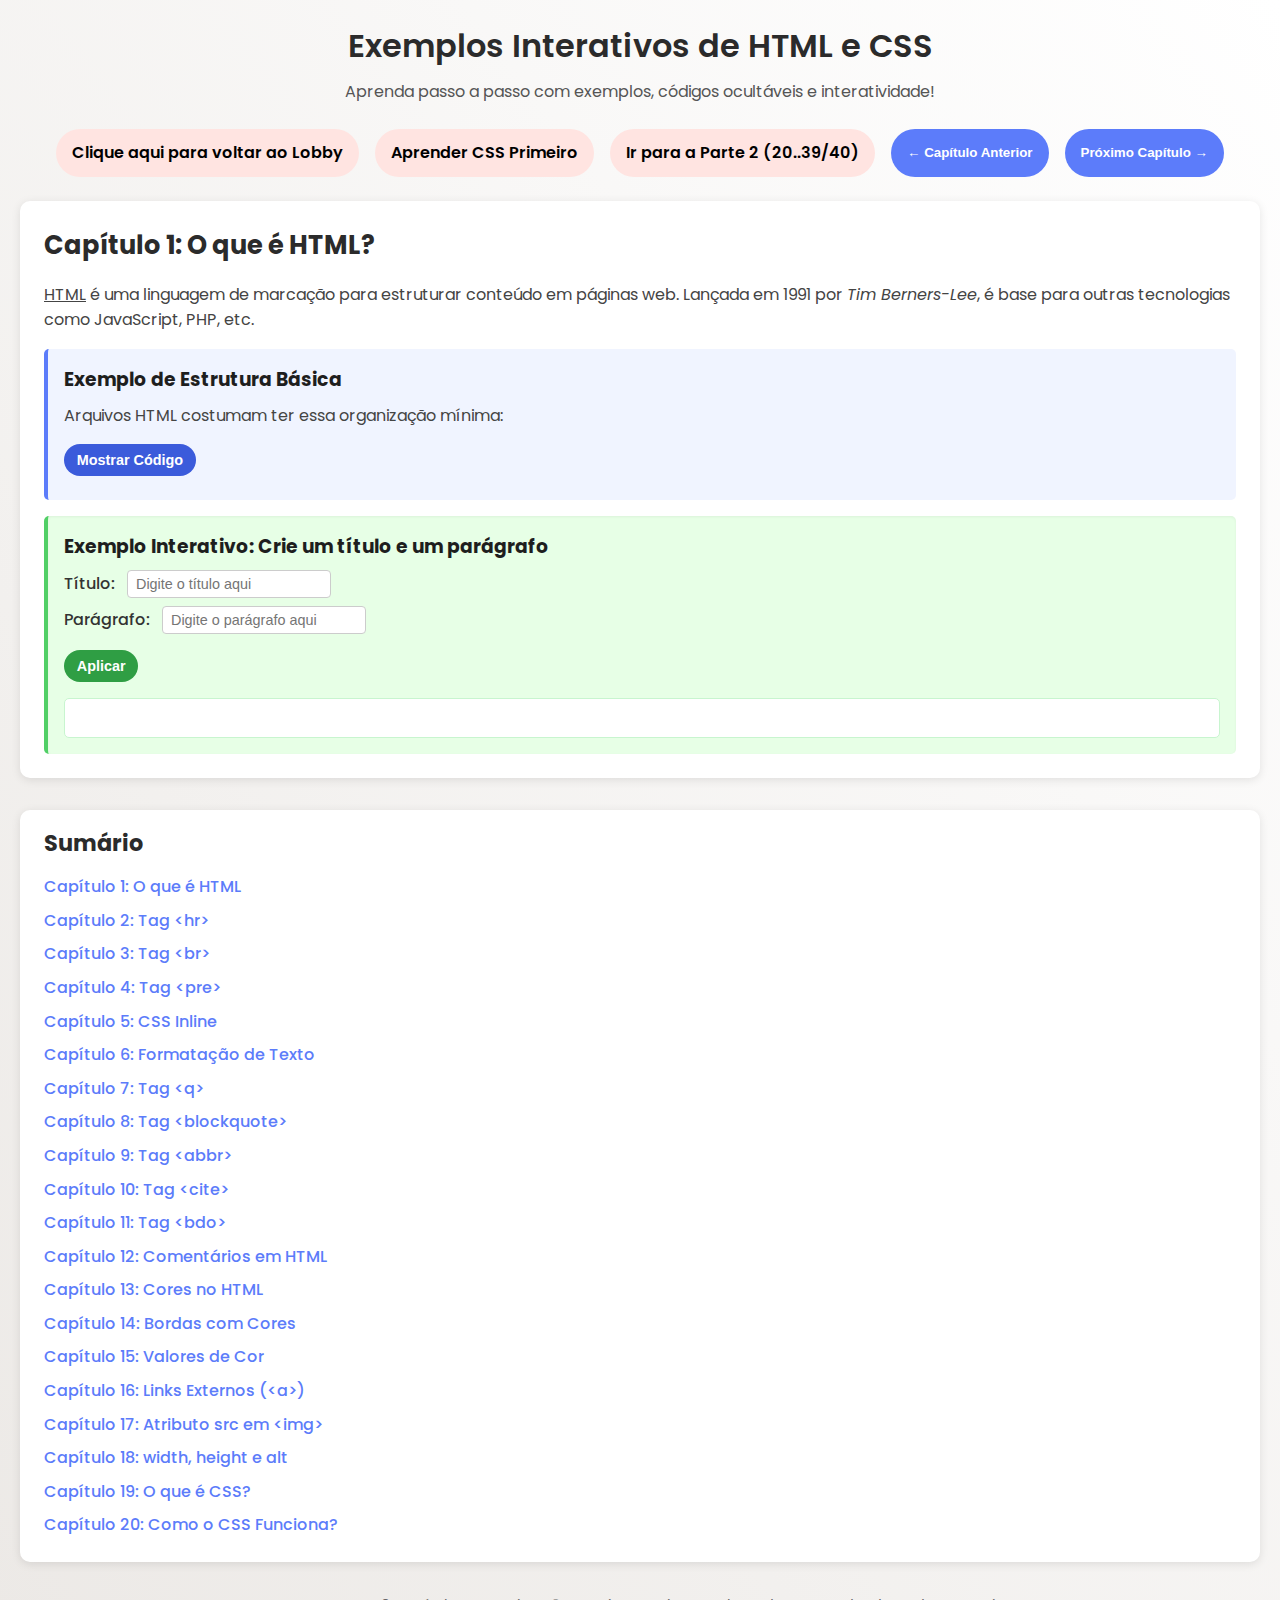
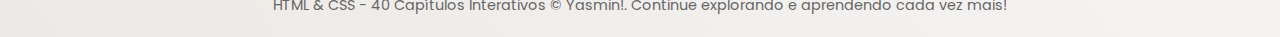
==== index.html @ fcd858e2 "como aprender html..." ====
<!DOCTYPE html>
<html lang="pt-BR">
<head>
    <meta charset="UTF-8"> 
    <meta name="viewport" content="width=device-width, initial-scale=1.0">
    <title>Exemplos Interativos de HTML e CSS - 20 Capítulos</title>
    <link rel="icon" type="image/x-icon" href="Imagens_html/Icone_html.png">

    <!-- FONTE DO GOOGLE (Ex: Poppins) -->
    <link rel="preconnect" href="https://fonts.googleapis.com">
    <link rel="preconnect" href="https://fonts.gstatic.com" crossorigin>
    <link 
        href="https://fonts.googleapis.com/css2?family=Poppins:wght@400;600&display=swap" 
        rel="stylesheet">

    <!-- ESTILOS CSS -->
    <style>
        /* RESET BÁSICO */
        * {
            margin: 0;
            padding: 0;
            box-sizing: border-box;
        }

        /* CORPO GERAL */
        body {
            font-family: 'Poppins', sans-serif;
            line-height: 1.6;
            background: linear-gradient(to top right, #ece9e6, #ffffff);
            color: #333;
            padding: 20px;
        }

        /* CABEÇALHO */
        header {
            text-align: center;
            margin-bottom: 1.5rem;
        }
        header h1 {
            font-weight: 600;
            font-size: 2rem;
            margin-bottom: 0.5rem;
            color: #2b2b2b;
        }
        header p {
            font-size: 1rem;
            color: #555;
        }

        /* SUMÁRIO (AGORA NO TOPO) */
        #sumario {
            background-color: #fff;
            padding: 1rem 1.5rem;
            border-radius: 10px;
            margin-bottom: 1.5rem;
            box-shadow: 0 2px 10px rgba(0,0,0,0.1);
        }
        #sumario h2 {
            font-size: 1.4rem;
            margin-bottom: 0.8rem;
            color: #2b2b2b;
        }
        #sumario ul {
            list-style: none;
        }
        #sumario ul li {
            margin-bottom: 0.5rem;
        }
        #sumario ul li a {
            color: #5c7cfa;
            text-decoration: none;
            font-weight: 500;
            transition: color 0.3s;
        }
        #sumario ul li a:hover {
            color: #1c5ed6;
        }

        /* NAVEGAÇÃO SUPERIOR */
        .topo-navegacao {
            display: flex;
            justify-content: center;
            gap: 1rem;
            margin-bottom: 1.5rem;
        }
        .topo-navegacao a,
        .topo-navegacao button {
            padding: 0.7rem 1rem;
            text-decoration: none;
            border: none;
            border-radius: 25px;
            background-color: #5c7cfa;
            color: #fff;
            cursor: pointer;
            font-weight: 600;
            transition: background-color 0.3s, transform 0.2s;
        }
        .topo-navegacao a:hover,
        .topo-navegacao button:hover {
            background-color: #3b5bdb;
            transform: translateY(-2px);
        }

        /* CONTAINER DOS CAPÍTULOS */
        .capitulo {
            display: none; /* Todos iniciam escondidos; só o “ativo” aparece */
            background-color: #fff;
            padding: 1.5rem;
            border-radius: 10px;
            margin-bottom: 2rem;
            box-shadow: 0 2px 10px rgba(0,0,0,0.1);
        }
        .capitulo.ativo {
            display: block;
        }
        .capitulo h2 {
            font-size: 1.6rem;
            margin-bottom: 1rem;
            color: #2b2b2b;
        }
        .capitulo p {
            margin-bottom: 1rem;
            color: #444;
        }

        /* EXEMPLO DE CÓDIGO (mostra/esconde) */
        .tag-exemplo {
            background-color: #f0f4ff;
            padding: 1rem 1rem;
            margin-top: 1rem;
            border-left: 4px solid #5c7cfa;
            border-radius: 5px;
            position: relative;
        }
        .tag-exemplo h3 {
            margin-bottom: 0.5rem;
            color: #1e1e1e;
        }
        .tag-exemplo p {
            margin-bottom: 0.5rem;
        }
        pre {
            background-color: #fff;
            padding: 0.8rem;
            overflow-x: auto;
            border: 1px solid #ddd;
            border-radius: 5px;
            font-size: 0.9rem;
        }

        /* BOTÃO DE MOSTRAR/ESCONDER CÓDIGO */
        .mostrar-codigo-btn {
            margin: 0.5rem 0;
            padding: 0.5rem 0.8rem;
            background-color: #3b5bdb;
            color: #fff;
            border: none;
            cursor: pointer;
            border-radius: 20px;
            font-size: 0.9rem;
            font-weight: 600;
            transition: background-color 0.3s, transform 0.2s;
        }
        .mostrar-codigo-btn:hover {
            background-color: #274c9e;
            transform: translateY(-1px);
        }
        .codigo-exemplo {
            display: none; /* Inicia oculto */
            margin-top: 1rem;
        }

        /* EXEMPLO INTERATIVO */
        .exemplo-interativo {
            background-color: #e7ffe6;
            padding: 1rem 1rem;
            margin-top: 1rem;
            border-left: 4px solid #51cf66;
            border-radius: 5px;
            position: relative;
            box-shadow: inset 0 1px 3px rgba(0,0,0,0.05);
        }
        .exemplo-interativo h3 {
            margin-bottom: 0.5rem;
            color: #1e1e1e;
        }
        .exemplo-interativo label {
            display: inline-block;
            margin-right: 0.5rem;
            font-weight: 500;
        }
        .exemplo-interativo input[type="text"],
        .exemplo-interativo input[type="color"],
        .exemplo-interativo input[type="number"],
        .exemplo-interativo select,
        .exemplo-interativo textarea {
            margin-right: 0.5rem;
            margin-bottom: 0.5rem;
            padding: 0.3rem 0.5rem;
            border-radius: 4px;
            border: 1px solid #ccc;
            font-size: 0.9rem;
        }
        .exemplo-interativo button {
            margin-top: 0.5rem;
            padding: 0.5rem 0.8rem;
            background-color: #2f9e44;
            color: #fff;
            border: none;
            cursor: pointer;
            border-radius: 20px;
            font-size: 0.9rem;
            font-weight: 600;
            transition: background-color 0.3s, transform 0.2s;
        }
        .exemplo-interativo button:hover {
            background-color: #1b6d2f;
            transform: translateY(-1px);
        }
        .exemplo-interativo-output {
            margin-top: 1rem;
            background-color: #fff;
            border: 1px solid #c8f5cf;
            padding: 0.5rem;
            border-radius: 5px;
            min-height: 40px;
        }

        /* AJUSTE PARA TAGS LADO A LADO */
        .tags-lado {
            display: flex;
            align-items: center;
            gap: 0.5rem;
            margin: 0.5rem 0;
        }
        .tags-lado code {
            background-color: #ddd;
            padding: 0.2rem 0.4rem;
            border-radius: 3px;
        }

        /* RODAPÉ */
        footer {
            text-align: center;
            margin-top: 2rem;
            font-size: 0.9rem;
            color: #666;
        }
        #parte1:hover{
           background-color: rgba(255, 228, 225, 0.753);
           color:  #000;
           
        }
        #parte1{
            background-color: mistyrose;
            color: #000;
        }
        #parte2:hover{
           background-color: rgba(255, 228, 225, 0.753);
           color:  #000;
           
        }
        #parte2{
            background-color: mistyrose;
            color: #000;
        }
    </style>
</head>
<body>

    <!-- CABEÇALHO -->
    <header>
        <h1>Exemplos Interativos de HTML e CSS</h1>
        <p>Aprenda passo a passo com exemplos, códigos ocultáveis e interatividade!</p>
    </header>
      <!-- NAVEGAÇÃO SUPERIOR -->
      <div class="topo-navegacao">
        <a href="../index.php" id="parte1">Clique aqui para voltar ao Lobby</a>
        <a href="CssLindo.html" id="parte2">Aprender CSS Primeiro</a>
        <a href="html/html2.html" id="parte2">Ir para a Parte 2 (20..39/40)</a>
        <button onclick="mudarCapitulo(-1)">← Capítulo Anterior</button>
        <button onclick="mudarCapitulo(1)">Próximo Capítulo →</button>
    </div>

  

    <!-- CAPÍTULOS (1 A 20) -->
    <!-- Somente o capítulo 1 inicia "ativo" -->
    
    <!-- CAPÍTULO 1 -->
    <div id="capitulo1" class="capitulo ativo">
        <h2>Capítulo 1: O que é HTML?</h2>
        <p><ins>HTML</ins> é uma linguagem de marcação para estruturar conteúdo em páginas web.  
        Lançada em 1991 por <cite>Tim Berners-Lee</cite>, é base para outras tecnologias como JavaScript, PHP, etc.</p>

        <!-- Exemplo de código -->
        <div class="tag-exemplo">
            <h3>Exemplo de Estrutura Básica</h3>
            <p>Arquivos HTML costumam ter essa organização mínima:</p>
            <button class="mostrar-codigo-btn" onclick="mostrarCodigo(this)">Mostrar Código</button>
            <div class="codigo-exemplo">
<pre>&lt;!DOCTYPE html&gt;
&lt;html&gt;
&lt;head&gt;
    &lt;title&gt;Minha página&lt;/title&gt;
&lt;/head&gt;
&lt;body&gt;
    &lt;h1&gt;Olá Mundo!&lt;/h1&gt;
    &lt;p&gt;Este é um parágrafo.&lt;/p&gt;
&lt;/body&gt;
&lt;/html&gt;
</pre>
            </div>
        </div>

        <!-- Exemplo Interativo -->
        <div class="exemplo-interativo">
            <h3>Exemplo Interativo: Crie um título e um parágrafo</h3>
            <label for="titulo1">Título:</label>
            <input type="text" id="titulo1" placeholder="Digite o título aqui">
            <br>
            <label for="paragrafo1">Parágrafo:</label>
            <input type="text" id="paragrafo1" placeholder="Digite o parágrafo aqui">
            <br>
            <button onclick="exemplo1()">Aplicar</button>
            
            <div id="output1" class="exemplo-interativo-output"></div>
        </div>
    </div>

    <!-- CAPÍTULO 2 -->
    <div id="capitulo2" class="capitulo">
        <h2>Capítulo 2: Tag <code>&lt;hr&gt;</code></h2>
        <p><code>&lt;hr&gt;</code> insere uma linha horizontal para separar conteúdos, sendo uma tag vazia (sem fechamento).</p>

        <div class="tag-exemplo">
            <h3>Exemplo de Código</h3>
            <button class="mostrar-codigo-btn" onclick="mostrarCodigo(this)">Mostrar Código</button>
            <div class="codigo-exemplo">
<pre>&lt;hr&gt;  &lt;!-- Insere uma linha horizontal --&gt;
</pre>
            </div>
        </div>

        <div class="exemplo-interativo">
            <h3>Exemplo Interativo: Personalize sua &lt;hr&gt;</h3>
            <label for="hrColor">Cor:</label>
            <input type="color" id="hrColor" value="#000000">
            <label for="hrThickness">Espessura (px):</label>
            <input type="number" id="hrThickness" value="2" min="1" max="20" style="width:60px;">
            <button onclick="exemplo2()">Aplicar</button>
            <div class="exemplo-interativo-output" id="output2">
                <hr id="hrExemplo" style="border:none; height:2px; background-color:#000;">
            </div>
        </div>
    </div>

    <!-- CAPÍTULO 3 -->
    <div id="capitulo3" class="capitulo">
        <h2>Capítulo 3: Tag <code>&lt;br&gt;</code></h2>
        <p>Quebra de linha: <code>&lt;br&gt;</code> adiciona uma nova linha no meio do texto. Também é tag vazia.</p>

        <div class="tag-exemplo">
            <h3>Exemplo de Código</h3>
            <button class="mostrar-codigo-btn" onclick="mostrarCodigo(this)">Mostrar Código</button>
            <div class="codigo-exemplo">
<pre>&lt;p&gt;Linha 1&lt;br&gt;Linha 2&lt;/p&gt;
</pre>
            </div>
        </div>

        <div class="exemplo-interativo">
            <h3>Exemplo Interativo: Adicione <code>&lt;br&gt;</code> em seu texto</h3>
            <textarea id="textoBr" rows="3" cols="30" placeholder="Digite linhas separadas por ENTER"></textarea>
            <br>
            <button onclick="exemplo3()">Mostrar Quebras</button>
            <div id="output3" class="exemplo-interativo-output"></div>
        </div>
    </div>

    <!-- CAPÍTULO 4 -->
    <div id="capitulo4" class="capitulo">
        <h2>Capítulo 4: Tag <code>&lt;pre&gt;</code></h2>
        <p><code>&lt;pre&gt;</code> preserva todos os espaços e quebras de linha do conteúdo interno.</p>

        <div class="tag-exemplo">
            <h3>Exemplo de Código</h3>
            <button class="mostrar-codigo-btn" onclick="mostrarCodigo(this)">Mostrar Código</button>
            <div class="codigo-exemplo">
<pre>&lt;pre&gt;
   Texto exato
   com quebras
   preservadas
&lt;/pre&gt;
</pre>
            </div>
        </div>

        <div class="exemplo-interativo">
            <h3>Exemplo Interativo: Digite um texto formatado</h3>
            <textarea id="textoPre" rows="3" cols="30" placeholder="Digite algo com espaços e quebras"></textarea>
            <br>
            <button onclick="exemplo4()">Mostrar em &lt;pre&gt;</button>
            <div id="output4" class="exemplo-interativo-output"></div>
        </div>
    </div>

    <!-- CAPÍTULO 5 -->
    <div id="capitulo5" class="capitulo">
        <h2>Capítulo 5: CSS Inline</h2>
        <p>CSS Inline é inserido diretamente na tag HTML através do atributo <code>style</code>.</p>

        <div class="tag-exemplo">
            <h3>Exemplo de Código</h3>
            <button class="mostrar-codigo-btn" onclick="mostrarCodigo(this)">Mostrar Código</button>
            <div class="codigo-exemplo">
<pre>&lt;p style="color:red;"&gt;Exemplo&lt;/p&gt;
</pre>
            </div>
        </div>

        <div class="exemplo-interativo">
            <h3>Exemplo Interativo: Mude a cor do texto inline</h3>
            <label for="corInline">Cor:</label>
            <input type="color" id="corInline" value="#ff0000">
            <label for="txtInline">Texto:</label>
            <input type="text" id="txtInline" placeholder="Digite algo">
            <button onclick="exemplo5()">Aplicar</button>
            <div id="output5" class="exemplo-interativo-output"></div>
        </div>
    </div>

    <!-- CAPÍTULO 6 -->
    <div id="capitulo6" class="capitulo">
        <h2>Capítulo 6: Formatação de Texto</h2>
        <p>Tags como <code>&lt;del&gt;</code>, <code>&lt;ins&gt;</code>, <code>&lt;b&gt;</code>, <code>&lt;em&gt;</code>, etc., formatam partes do texto.</p>

        <div class="tag-exemplo">
            <h3>Alguns Exemplos</h3>
            <p>Minha cor favorita é <del>azul</del> <ins>vermelho</ins>.</p>
            <button class="mostrar-codigo-btn" onclick="mostrarCodigo(this)">Mostrar Código</button>
            <div class="codigo-exemplo">
<pre>&lt;del&gt;Texto&lt;/del&gt; &lt;ins&gt;Texto&lt;/ins&gt;
</pre>
            </div>
        </div>

        <div class="exemplo-interativo">
            <h3>Exemplo Interativo: Selecione um estilo de formatação</h3>
            <label for="textoFormat">Texto:</label>
            <input type="text" id="textoFormat" placeholder="Digite algo">
            <br>
            <label for="tipoFormat">Formato:</label>
            <select id="tipoFormat">
                <option value="b">Negrito (&lt;b&gt;)</option>
                <option value="em">Ênfase (&lt;em&gt;)</option>
                <option value="i">Itálico (&lt;i&gt;)</option>
                <option value="mark">Destacado (&lt;mark&gt;)</option>
                <option value="del">Excluído (&lt;del&gt;)</option>
                <option value="ins">Inserido (&lt;ins&gt;)</option>
            </select>
            <button onclick="exemplo6()">Aplicar</button>
            <div id="output6" class="exemplo-interativo-output"></div>
        </div>
    </div>

    <!-- CAPÍTULO 7 -->
    <div id="capitulo7" class="capitulo">
        <h2>Capítulo 7: Tag <code>&lt;q&gt;</code></h2>
        <p><code>&lt;q&gt;</code> define uma citação curta, adicionando aspas automaticamente.</p>

        <div class="tag-exemplo">
            <h3>Exemplo de Código</h3>
            <button class="mostrar-codigo-btn" onclick="mostrarCodigo(this)">Mostrar Código</button>
            <div class="codigo-exemplo">
<pre>&lt;q&gt;Texto da citação&lt;/q&gt;
</pre>
            </div>
        </div>

        <div class="exemplo-interativo">
            <h3>Exemplo Interativo: Digite sua citação</h3>
            <input type="text" id="textoQ" placeholder="Sua citação curta">
            <button onclick="exemplo7()">Citar</button>
            <div id="output7" class="exemplo-interativo-output"></div>
        </div>
    </div>

    <!-- CAPÍTULO 8 -->
    <div id="capitulo8" class="capitulo">
        <h2>Capítulo 8: Tag <code>&lt;blockquote&gt;</code></h2>
        <p><code>&lt;blockquote&gt;</code> define uma citação longa em bloco, geralmente com recuo.</p>

        <div class="tag-exemplo">
            <h3>Exemplo de Código</h3>
            <button class="mostrar-codigo-btn" onclick="mostrarCodigo(this)">Mostrar Código</button>
            <div class="codigo-exemplo">
<pre>&lt;blockquote&gt;Texto longo&lt;/blockquote&gt;
</pre>
            </div>
        </div>

        <div class="exemplo-interativo">
            <h3>Exemplo Interativo: Crie sua citação longa</h3>
            <textarea id="textoBlock" rows="3" cols="30" placeholder="Digite o texto longo"></textarea>
            <button onclick="exemplo8()">Exibir</button>
            <div id="output8" class="exemplo-interativo-output"></div>
        </div>
    </div>

    <!-- CAPÍTULO 9 -->
    <div id="capitulo9" class="capitulo">
        <h2>Capítulo 9: Tag <code>&lt;abbr&gt;</code></h2>
        <p><code>&lt;abbr&gt;</code> define uma abreviação com um "tooltip" ao passar o mouse.</p>

        <div class="tag-exemplo">
            <h3>Exemplo de Código</h3>
            <button class="mostrar-codigo-btn" onclick="mostrarCodigo(this)">Mostrar Código</button>
            <div class="codigo-exemplo">
<pre>&lt;abbr title="Organização Mundial da Saúde"&gt;OMS&lt;/abbr&gt;
</pre>
            </div>
        </div>

        <div class="exemplo-interativo">
            <h3>Exemplo Interativo: Defina uma abreviação</h3>
            <label for="abbrShort">Abreviação:</label>
            <input type="text" id="abbrShort" placeholder="Ex: OMS">
            <label for="abbrTitle">Título (tooltip):</label>
            <input type="text" id="abbrTitle" placeholder="Ex: Organização Mundial da Saúde">
            <button onclick="exemplo9()">Aplicar</button>
            <div id="output9" class="exemplo-interativo-output"></div>
        </div>
    </div>

    <!-- CAPÍTULO 10 -->
    <div id="capitulo10" class="capitulo">
        <h2>Capítulo 10: Tag <code>&lt;cite&gt;</code></h2>
        <p><code>&lt;cite&gt;</code> define o título de uma obra (geralmente renderizada em itálico).</p>

        <div class="tag-exemplo">
            <h3>Exemplo de Código</h3>
            <button class="mostrar-codigo-btn" onclick="mostrarCodigo(this)">Mostrar Código</button>
            <div class="codigo-exemplo">
<pre>&lt;cite&gt;The Scream&lt;/cite&gt; by Edvard Munch
</pre>
            </div>
        </div>

        <div class="exemplo-interativo">
            <h3>Exemplo Interativo: Cite uma obra</h3>
            <label for="textoCite">Obra (título):</label>
            <input type="text" id="textoCite" placeholder="Ex: The Scream">
            <button onclick="exemplo10()">Citar</button>
            <div id="output10" class="exemplo-interativo-output"></div>
        </div>
    </div>

    <!-- CAPÍTULO 11 -->
    <div id="capitulo11" class="capitulo">
        <h2>Capítulo 11: Tag <code>&lt;bdo&gt;</code></h2>
        <p><code>&lt;bdo&gt;</code> força a direção de leitura do texto (ltr ou rtl), ignorando a padrão.</p>

        <div class="tag-exemplo">
            <h3>Exemplo de Código</h3>
            <button class="mostrar-codigo-btn" onclick="mostrarCodigo(this)">Mostrar Código</button>
            <div class="codigo-exemplo">
<pre>&lt;bdo dir="rtl"&gt;Texto da direita para a esquerda&lt;/bdo&gt;
</pre>
            </div>
        </div>

        <div class="exemplo-interativo">
            <h3>Exemplo Interativo: Direção de Texto</h3>
            <label for="bdoText">Texto:</label>
            <input type="text" id="bdoText" placeholder="Digite algo">
            <label for="bdoDir">Direção:</label>
            <select id="bdoDir">
                <option value="ltr">Esquerda para Direita</option>
                <option value="rtl">Direita para Esquerda</option>
            </select>
            <button onclick="exemplo11()">Aplicar</button>
            <div id="output11" class="exemplo-interativo-output"></div>
        </div>
    </div>

    <!-- CAPÍTULO 12 -->
    <div id="capitulo12" class="capitulo">
        <h2>Capítulo 12: Comentários em HTML</h2>
        <p>Comentários (<code>&lt;!-- --&gt;</code>) são ignorados pelo navegador e podem ocultar trechos de código.</p>

        <div class="tag-exemplo">
            <h3>Exemplo de Código</h3>
            <button class="mostrar-codigo-btn" onclick="mostrarCodigo(this)">Mostrar Código</button>
            <div class="codigo-exemplo">
<pre>&lt;!-- Este código não é exibido --&gt;
</pre>
            </div>
        </div>

        <div class="exemplo-interativo">
            <h3>Exemplo Interativo: Gerar Comentário</h3>
            <input type="text" id="comentarioHtml" placeholder="Digite algo para comentar">
            <button onclick="exemplo12()">Comentar</button>
            <div id="output12" class="exemplo-interativo-output"></div>
        </div>
    </div>

    <!-- CAPÍTULO 13 -->
    <div id="capitulo13" class="capitulo">
        <h2>Capítulo 13: Cores no HTML</h2>
        <p>Defina cores no HTML via <code>style="color:..."</code>, <code>bgcolor</code> (mais antigo) ou via CSS.</p>

        <div class="tag-exemplo">
            <h3>Exemplo de Código (Inline)</h3>
            <button class="mostrar-codigo-btn" onclick="mostrarCodigo(this)">Mostrar Código</button>
            <div class="codigo-exemplo">
<pre>&lt;p style="color: Tomato;"&gt;Texto em Tomate&lt;/p&gt;
</pre>
            </div>
        </div>

        <div class="exemplo-interativo">
            <h3>Exemplo Interativo: Escolha uma cor para o texto</h3>
            <label for="txtColor">Texto:</label>
            <input type="text" id="txtColor" placeholder="Escreva algo">
            <label for="colorPicker13">Cor:</label>
            <input type="color" id="colorPicker13" value="#ff6347">
            <button onclick="exemplo13()">Aplicar</button>
            <div id="output13" class="exemplo-interativo-output"></div>
        </div>
    </div>

    <!-- CAPÍTULO 14 -->
    <div id="capitulo14" class="capitulo">
        <h2>Capítulo 14: Bordas com Cores</h2>
        <p>Defina bordas coloridas, espessura e estilo usando CSS (<code>border</code>).</p>

        <div class="tag-exemplo">
            <h3>Exemplo de Código (Inline)</h3>
            <button class="mostrar-codigo-btn" onclick="mostrarCodigo(this)">Mostrar Código</button>
            <div class="codigo-exemplo">
<pre>&lt;p style="border:2px solid blue;"&gt;Texto com borda&lt;/p&gt;
</pre>
            </div>
        </div>

        <div class="exemplo-interativo">
            <h3>Exemplo Interativo: Customize a borda</h3>
            <label for="borderColor14">Cor:</label>
            <input type="color" id="borderColor14" value="#0000ff">
            <label for="borderWidth14">Espessura:</label>
            <input type="number" id="borderWidth14" value="2" min="1" max="10" style="width:60px;">
            <button onclick="exemplo14()">Aplicar</button>
            <div id="output14" class="exemplo-interativo-output">
                <p id="borderExemplo14" style="border:2px solid #0000ff; padding:5px;">Texto com borda</p>
            </div>
        </div>
    </div>

    <!-- CAPÍTULO 15 -->
    <div id="capitulo15" class="capitulo">
        <h2>Capítulo 15: Valores de Cor (RGB, HEX, HSL, etc.)</h2>
        <p>Podemos usar <code>rgb()</code>, <code>#hex</code>, <code>hsl()</code>, <code>rgba()</code>, <code>hsla()</code>, etc.</p>

        <div class="tag-exemplo">
            <h3>Exemplo de Código</h3>
            <button class="mostrar-codigo-btn" onclick="mostrarCodigo(this)">Mostrar Código</button>
            <div class="codigo-exemplo">
<pre>/* Exemplo */
background-color: rgb(255, 99, 71);
background-color: #ff6347;
background-color: hsl(9, 100%, 64%);
</pre>
            </div>
        </div>

        <div class="exemplo-interativo">
            <h3>Exemplo Interativo: Escolha um formato e cor</h3>
            <select id="format15">
                <option value="rgb(255, 0, 0)">RGB (vermelho)</option>
                <option value="#00ff00">HEX (verde)</option>
                <option value="hsl(240, 100%, 50%)">HSL (azul)</option>
                <option value="rgba(255, 99, 71, 0.5)">RGBA (tomato semitransparente)</option>
            </select>
            <button onclick="exemplo15()">Aplicar</button>
            <div id="output15" class="exemplo-interativo-output" style="min-height:60px;"></div>
        </div>
    </div>

    <!-- CAPÍTULO 16 -->
    <div id="capitulo16" class="capitulo">
        <h2>Capítulo 16: Links Externos (&lt;a&gt;)</h2>
        <p><code>&lt;a href="URL"&gt;</code> cria um link. Com <code>target="_blank"</code> abre em nova aba.</p>

        <div class="tag-exemplo">
            <h3>Exemplo de Código</h3>
            <button class="mostrar-codigo-btn" onclick="mostrarCodigo(this)">Mostrar Código</button>
            <div class="codigo-exemplo">
<pre>&lt;a href="https://www.exemplo.com" target="_blank"&gt;Clique aqui&lt;/a&gt;
</pre>
            </div>
        </div>

        <div class="exemplo-interativo">
            <h3>Exemplo Interativo: Crie seu link</h3>
            <label for="linkURL16">URL:</label>
            <input type="text" id="linkURL16" placeholder="https://">
            <label for="linkText16">Texto do Link:</label>
            <input type="text" id="linkText16" placeholder="Clique aqui">
            <button onclick="exemplo16()">Gerar Link</button>
            <div id="output16" class="exemplo-interativo-output"></div>
        </div>
    </div>

    <!-- CAPÍTULO 17 -->
    <div id="capitulo17" class="capitulo">
        <h2>Capítulo 17: Atributo <code>src</code> em &lt;img&gt;</h2>
        <p><code>&lt;img src="..."&gt;</code> define o caminho da imagem.</p>

        <div class="tag-exemplo">
            <h3>Exemplo de Código</h3>
            <button class="mostrar-codigo-btn" onclick="mostrarCodigo(this)">Mostrar Código</button>
            <div class="codigo-exemplo">
<pre>&lt;img src="imagem.jpg" alt="Descrição"&gt;
</pre>
            </div>
        </div>

        <div class="exemplo-interativo">
            <h3>Exemplo Interativo: Exiba uma imagem</h3>
            <label for="imgSrc17">URL da Imagem:</label>
            <input type="text" id="imgSrc17" placeholder="https://exemplo.com/imagem.jpg">
            <button onclick="exemplo17()">Mostrar</button>
            <div id="output17" class="exemplo-interativo-output"></div>
        </div>
    </div>

    <!-- CAPÍTULO 18 -->
    <div id="capitulo18" class="capitulo">
        <h2>Capítulo 18: width, height e alt em &lt;img&gt;</h2>
        <p>Para controlar dimensões e texto alternativo em imagens.</p>

        <div class="tag-exemplo">
            <h3>Exemplo de Código</h3>
            <button class="mostrar-codigo-btn" onclick="mostrarCodigo(this)">Mostrar Código</button>
            <div class="codigo-exemplo">
<pre>&lt;img src="foto.jpg" width="300" height="200" alt="Descrição"&gt;
</pre>
            </div>
        </div>

        <div class="exemplo-interativo">
            <h3>Exemplo Interativo: Ajuste dimensões</h3>
            <label for="imgSrc18">URL:</label>
            <input type="text" id="imgSrc18" placeholder="Link da imagem">
            <label for="imgW18">Largura (px):</label>
            <input type="number" id="imgW18" value="300" style="width:60px;">
            <label for="imgH18">Altura (px):</label>
            <input type="number" id="imgH18" value="200" style="width:60px;">
            <label for="imgAlt18">Alt text:</label>
            <input type="text" id="imgAlt18" placeholder="Ex: Foto de algo">
            <button onclick="exemplo18()">Mostrar</button>
            <div id="output18" class="exemplo-interativo-output"></div>
        </div>
    </div>

    <!-- CAPÍTULO 19 -->
    <div id="capitulo19" class="capitulo">
        <h2>Capítulo 19: O que é CSS?</h2>
        <p><strong>CSS</strong> (Cascading Style Sheets) estiliza páginas web, definindo cores, fontes, layout, etc. “Cascading” indica que estilos do pai passam aos filhos se não forem sobrescritos.</p>

        <div class="tag-exemplo">
            <h3>Exemplo de Código (CSS Básico)</h3>
            <button class="mostrar-codigo-btn" onclick="mostrarCodigo(this)">Mostrar Código</button>
            <div class="codigo-exemplo">
<pre>body {
    background-color: lightblue;
}
h1 {
    color: navy;
    text-align: center;
}
</pre>
            </div>
        </div>

        <div class="exemplo-interativo">
            <h3>Exemplo Interativo: Escolha cor de fundo e cor do título</h3>
            <label for="bgColor19">Cor do fundo:</label>
            <input type="color" id="bgColor19" value="#add8e6">
            <label for="h1Color19">Cor do h1:</label>
            <input type="color" id="h1Color19" value="#000080">
            <button onclick="exemplo19()">Aplicar</button>
            <div id="output19" class="exemplo-interativo-output">
                <h1 id="exemplo19h1">Título de Exemplo</h1>
                <p>Observe como o CSS afeta a cor de fundo e a do título.</p>
            </div>
        </div>
    </div>

    <!-- CAPÍTULO 20 -->
    <div id="capitulo20" class="capitulo">
        <h2>Capítulo 20: Como o CSS Funciona?</h2>
        <p>O CSS funciona em <em>cascata</em>. Regras gerais (ex: no <code>body</code>) se aplicam a todos os elementos, a menos que haja uma regra mais específica.</p>

        <div class="tag-exemplo">
            <h3>Exemplo de Cascata</h3>
            <button class="mostrar-codigo-btn" onclick="mostrarCodigo(this)">Mostrar Código</button>
            <div class="codigo-exemplo">
<pre>body {
    color: blue;   /* Tudo azul */
}
h1 {
    color: red;    /* h1 fica vermelho, sobrescreve azul */
}
</pre>
            </div>
        </div>

        <div class="exemplo-interativo">
            <h3>Exemplo Interativo: Cor do Body e do H1</h3>
            <label for="bodyColor20">Cor global (body):</label>
            <input type="color" id="bodyColor20" value="#0000ff">
            <label for="h1Color20">Cor do h1:</label>
            <input type="color" id="h1Color20" value="#ff0000">
            <button onclick="exemplo20()">Aplicar</button>
            <div id="output20" class="exemplo-interativo-output">
                <h1 id="ex20h1">Título de Exemplo</h1>
                <p>Texto de parágrafo. Observe a herança de cor.</p>
            </div>
        </div>
    </div>
    
    <!-- SUMÁRIO (Agora no baixo) -->
    <div id="sumario">
        <h2>Sumário</h2>
        <ul>
            <li><a href="#capitulo1"  onclick="irParaCapitulo(1)">Capítulo 1: O que é HTML</a></li>
            <li><a href="#capitulo2"  onclick="irParaCapitulo(2)">Capítulo 2: Tag &lt;hr&gt;</a></li>
            <li><a href="#capitulo3"  onclick="irParaCapitulo(3)">Capítulo 3: Tag &lt;br&gt;</a></li>
            <li><a href="#capitulo4"  onclick="irParaCapitulo(4)">Capítulo 4: Tag &lt;pre&gt;</a></li>
            <li><a href="#capitulo5"  onclick="irParaCapitulo(5)">Capítulo 5: CSS Inline</a></li>
            <li><a href="#capitulo6"  onclick="irParaCapitulo(6)">Capítulo 6: Formatação de Texto</a></li>
            <li><a href="#capitulo7"  onclick="irParaCapitulo(7)">Capítulo 7: Tag &lt;q&gt;</a></li>
            <li><a href="#capitulo8"  onclick="irParaCapitulo(8)">Capítulo 8: Tag &lt;blockquote&gt;</a></li>
            <li><a href="#capitulo9"  onclick="irParaCapitulo(9)">Capítulo 9: Tag &lt;abbr&gt;</a></li>
            <li><a href="#capitulo10" onclick="irParaCapitulo(10)">Capítulo 10: Tag &lt;cite&gt;</a></li>
            <li><a href="#capitulo11" onclick="irParaCapitulo(11)">Capítulo 11: Tag &lt;bdo&gt;</a></li>
            <li><a href="#capitulo12" onclick="irParaCapitulo(12)">Capítulo 12: Comentários em HTML</a></li>
            <li><a href="#capitulo13" onclick="irParaCapitulo(13)">Capítulo 13: Cores no HTML</a></li>
            <li><a href="#capitulo14" onclick="irParaCapitulo(14)">Capítulo 14: Bordas com Cores</a></li>
            <li><a href="#capitulo15" onclick="irParaCapitulo(15)">Capítulo 15: Valores de Cor</a></li>
            <li><a href="#capitulo16" onclick="irParaCapitulo(16)">Capítulo 16: Links Externos (&lt;a&gt;)</a></li>
            <li><a href="#capitulo17" onclick="irParaCapitulo(17)">Capítulo 17: Atributo src em &lt;img&gt;</a></li>
            <li><a href="#capitulo18" onclick="irParaCapitulo(18)">Capítulo 18: width, height e alt</a></li>
            <li><a href="#capitulo19" onclick="irParaCapitulo(19)">Capítulo 19: O que é CSS?</a></li>
            <li><a href="#capitulo20" onclick="irParaCapitulo(20)">Capítulo 20: Como o CSS Funciona?</a></li>
        </ul>
    </div>



    <!-- SCRIPTS JS -->
    <script>
        // Controle do capítulo atual
        let capituloAtual = 1;
        const maxCapitulos = 20;

        function mudarCapitulo(direcao) {
            document.getElementById('capitulo' + capituloAtual).classList.remove('ativo');
            capituloAtual += direcao;
            if (capituloAtual > maxCapitulos) capituloAtual = 1;
            if (capituloAtual < 1) capituloAtual = maxCapitulos;
            document.getElementById('capitulo' + capituloAtual).classList.add('ativo');
            window.scrollTo({ top: 0, behavior: 'smooth' });
        }

        function irParaCapitulo(numero) {
            document.getElementById('capitulo' + capituloAtual).classList.remove('ativo');
            capituloAtual = numero;
            document.getElementById('capitulo' + capituloAtual).classList.add('ativo');
            window.scrollTo({ top: 0, behavior: 'smooth' });
        }

        function mostrarCodigo(btn) {
            const codigoDiv = btn.nextElementSibling;
            if (codigoDiv.style.display === "block") {
                codigoDiv.style.display = "none";
                btn.textContent = "Mostrar Código";
            } else {
                codigoDiv.style.display = "block";
                btn.textContent = "Esconder Código";
            }
        }

        // EXEMPLOS INTERATIVOS (um para cada capítulo)

        // CAPÍTULO 1
        function exemplo1() {
            const titulo = document.getElementById('titulo1').value;
            const paragrafo = document.getElementById('paragrafo1').value;
            const out = document.getElementById('output1');
            out.innerHTML = `<h1>${titulo}</h1><p>${paragrafo}</p>`;
        }

        // CAPÍTULO 2
        function exemplo2() {
            const color = document.getElementById('hrColor').value;
            const thick = document.getElementById('hrThickness').value;
            const hr = document.getElementById('hrExemplo');
            hr.style.height = thick + 'px';
            hr.style.backgroundColor = color;
        }

        // CAPÍTULO 3
        function exemplo3() {
            let texto = document.getElementById('textoBr').value;
            // Substituir quebras de linha (\n) por <br>
            texto = texto.replace(/\n/g, "<br>");
            document.getElementById('output3').innerHTML = texto;
        }

        // CAPÍTULO 4
        function exemplo4() {
            const texto = document.getElementById('textoPre').value;
            document.getElementById('output4').innerHTML = `<pre>${texto}</pre>`;
        }

        // CAPÍTULO 5
        function exemplo5() {
            const cor = document.getElementById('corInline').value;
            const txt = document.getElementById('txtInline').value;
            document.getElementById('output5').innerHTML = `<p style="color:${cor};">${txt}</p>`;
        }

        // CAPÍTULO 6
        function exemplo6() {
            const texto = document.getElementById('textoFormat').value;
            const formato = document.getElementById('tipoFormat').value;
            document.getElementById('output6').innerHTML = `<${formato}>${texto}</${formato}>`;
        }

        // CAPÍTULO 7
        function exemplo7() {
            const c = document.getElementById('textoQ').value;
            document.getElementById('output7').innerHTML = `<q>${c}</q>`;
        }

        // CAPÍTULO 8
        function exemplo8() {
            const txt = document.getElementById('textoBlock').value;
            document.getElementById('output8').innerHTML = `<blockquote>${txt}</blockquote>`;
        }

        // CAPÍTULO 9
        function exemplo9() {
            const short = document.getElementById('abbrShort').value;
            const title = document.getElementById('abbrTitle').value;
            document.getElementById('output9').innerHTML = `<abbr title="${title}">${short}</abbr>`;
        }

        // CAPÍTULO 10
        function exemplo10() {
            const obra = document.getElementById('textoCite').value;
            document.getElementById('output10').innerHTML = `<cite>${obra}</cite>`;
        }

        // CAPÍTULO 11
        function exemplo11() {
            const text = document.getElementById('bdoText').value;
            const dir = document.getElementById('bdoDir').value;
            document.getElementById('output11').innerHTML = `<bdo dir="${dir}">${text}</bdo>`;
        }

        // CAPÍTULO 12
        function exemplo12() {
            const c = document.getElementById('comentarioHtml').value;
            // Mostramos como seria o comentário
            document.getElementById('output12').textContent = `<!-- ${c} --> (não aparece no HTML renderizado)`;
        }

        // CAPÍTULO 13
        function exemplo13() {
            const texto = document.getElementById('txtColor').value;
            const cor = document.getElementById('colorPicker13').value;
            document.getElementById('output13').innerHTML = `<p style="color:${cor};">${texto}</p>`;
        }

        // CAPÍTULO 14
        function exemplo14() {
            const c = document.getElementById('borderColor14').value;
            const w = document.getElementById('borderWidth14').value;
            const el = document.getElementById('borderExemplo14');
            el.style.border = w + 'px solid ' + c;
        }

        // CAPÍTULO 15
        function exemplo15() {
            const val = document.getElementById('format15').value;
            const out = document.getElementById('output15');
            out.style.backgroundColor = val;
            out.textContent = "Cor aplicada: " + val;
        }

        // CAPÍTULO 16
        function exemplo16() {
            const url = document.getElementById('linkURL16').value;
            const txt = document.getElementById('linkText16').value;
            document.getElementById('output16').innerHTML = `<a href="${url}" target="_blank">${txt}</a>`;
        }

        // CAPÍTULO 17
        function exemplo17() {
            const url = document.getElementById('imgSrc17').value;
            document.getElementById('output17').innerHTML = `<img src="${url}" alt="Imagem">`;
        }

        // CAPÍTULO 18
        function exemplo18() {
            const url = document.getElementById('imgSrc18').value;
            const w = document.getElementById('imgW18').value;
            const h = document.getElementById('imgH18').value;
            const alt = document.getElementById('imgAlt18').value;
            const htmlImg = `<img src="${url}" width="${w}" height="${h}" alt="${alt}">`;
            document.getElementById('output18').innerHTML = htmlImg;
        }

        // CAPÍTULO 19
        function exemplo19() {
            const bg = document.getElementById('bgColor19').value;
            const c = document.getElementById('h1Color19').value;
            // Aplicamos no container do exemplo
            const out = document.getElementById('output19');
            out.style.backgroundColor = bg;
            document.getElementById('exemplo19h1').style.color = c;
        }

        // CAPÍTULO 20
        function exemplo20() {
            const bodyC = document.getElementById('bodyColor20').value;
            const h1C = document.getElementById('h1Color20').value;
            // simulando a cascata no container
            const out = document.getElementById('output20');
            out.style.color = bodyC; // cor global
            document.getElementById('ex20h1').style.color = h1C; // sobrescreve
        }
    </script>

    <!-- RODAPÉ -->
      <footer>
        <p>HTML &amp; CSS - 40 Capítulos Interativos © Yasmin!.  
        Continue explorando e aprendendo cada vez mais!</p>
    </footer>

</body>
</html>
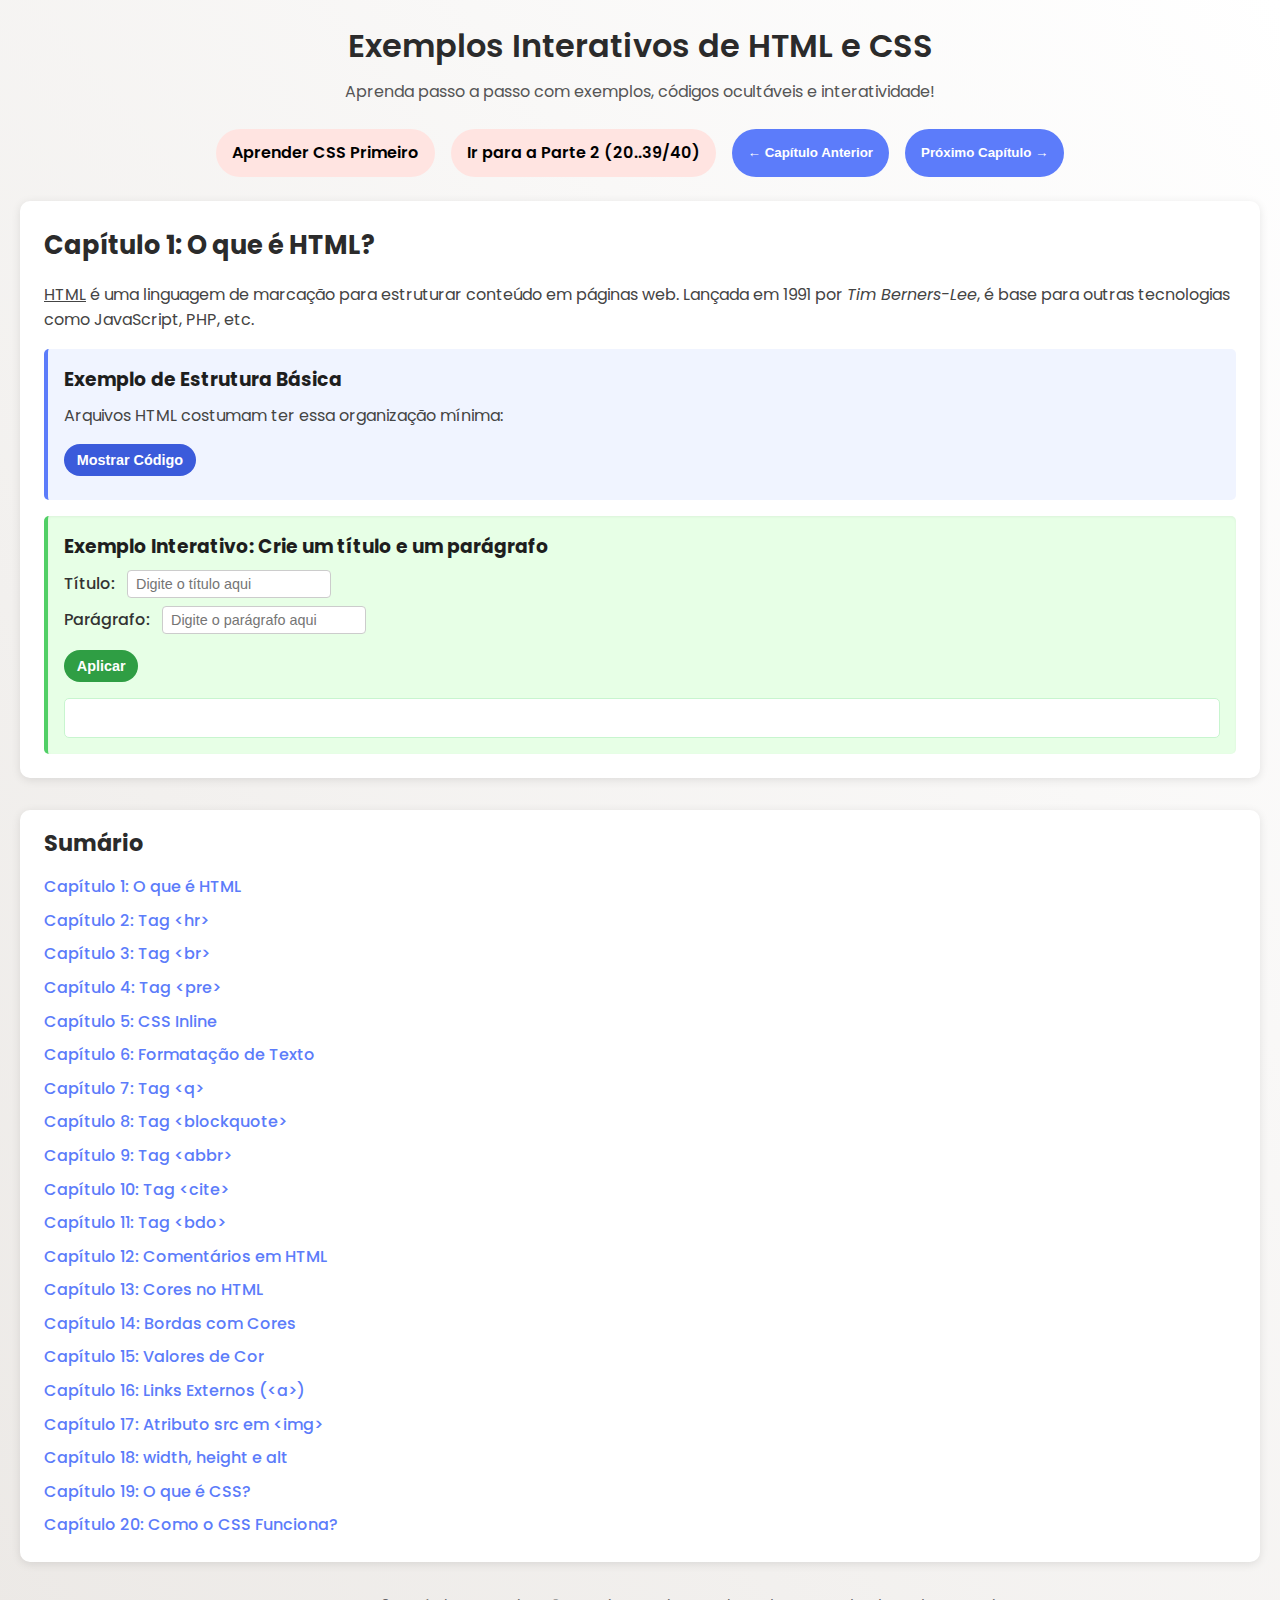
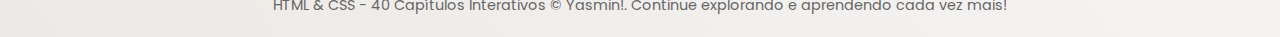
==== commit 22db9663: "Atualizando para repositorio" ====
--- a/index.html
+++ b/index.html
@@ -275,7 +275,6 @@
     </header>
       <!-- NAVEGAÇÃO SUPERIOR -->
       <div class="topo-navegacao">
-        <a href="../index.php" id="parte1">Clique aqui para voltar ao Lobby</a>
         <a href="CssLindo.html" id="parte2">Aprender CSS Primeiro</a>
         <a href="html/html2.html" id="parte2">Ir para a Parte 2 (20..39/40)</a>
         <button onclick="mudarCapitulo(-1)">← Capítulo Anterior</button>
